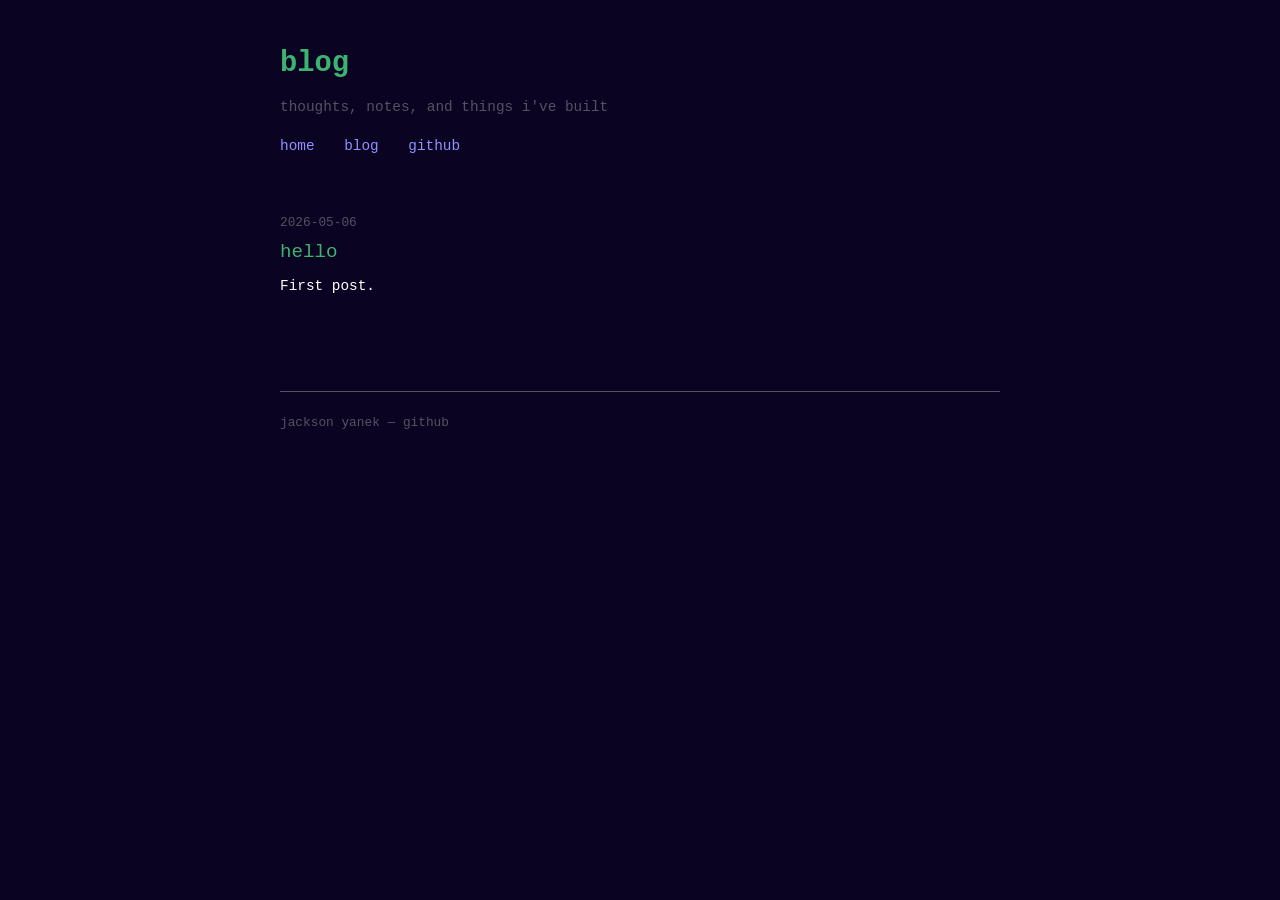
==== index.html @ d40ad97d "fix: fix first post" ====
<!DOCTYPE html>
<html lang="en">
<head>
  <meta charset="UTF-8" />
  <meta name="viewport" content="width=device-width, initial-scale=1.0" />
  <title>Jackson Yanek — Blog</title>
  <link rel="stylesheet" href="styles.css" />
</head>
<body>

  <header>
    <h1><a href="https://jacksonyanek.com">blog</a></h1>
    <p class="tagline">thoughts, notes, and things i've built</p>
    <nav>
      <a href="https://jacksonyanek.com">home</a>
      <a href="https://blog.jacksonyanek.com">blog</a>
      <a href="https://github.com/traxon99" target="_blank" rel="noopener">github</a>
    </nav>
  </header>

  <main>
    <ul class="post-list">

      <!-- To add a post:
           1. Create posts/your-slug.md with front matter (see hello-world.md)
           2. Copy an <li> below and update the slug, date, title, summary -->

      <li>
        <span class="post-date">2026-05-06</span>
        <a class="post-title" href="post.html?post=hello">hello</a>
        <p class="post-summary">First post.</p>
      </li>

    </ul>
  </main>

  <footer>
    <p>jackson yanek &mdash; <a href="https://github.com/traxon99" target="_blank" rel="noopener">github</a></p>
  </footer>

</body>
</html>
---- styles.css ----
:root {
  --color-bg: rgb(11, 3, 34);
  --color-accent: rgb(60, 179, 113);
  --color-link: rgb(146, 146, 255);
  --color-muted: rgb(86, 81, 99);
  --color-text: white;
}

* {
  box-sizing: border-box;
  margin: 0;
  padding: 0;
}

body {
  background-color: var(--color-bg);
  color: var(--color-text);
  font-family: Menlo, Monaco, Consolas, "Courier New", monospace;
  line-height: 1.7;
  padding: 40px 20px;
  max-width: 760px;
  margin: 0 auto;
}

/* ── Header ─────────────────────────────────────────── */

header {
  margin-bottom: 48px;
}

header h1 {
  font-size: 1.8rem;
  color: var(--color-accent);
  margin-bottom: 6px;
}

header h1 a {
  color: inherit;
  text-decoration: none;
}

header h1 a:hover {
  opacity: 0.7;
}

header p.tagline {
  color: var(--color-muted);
  font-size: 0.9rem;
}

nav {
  margin-top: 14px;
}

nav a {
  color: var(--color-link);
  text-decoration: none;
  margin-right: 20px;
  font-size: 0.9rem;
}

nav a:hover {
  opacity: 0.5;
}

/* ── Post list (index) ───────────────────────────────── */

.post-list {
  list-style: none;
}

.post-list li {
  margin-bottom: 32px;
  padding-bottom: 32px;
  border-bottom: 1px solid var(--color-muted);
}

.post-list li:last-child {
  border-bottom: none;
}

.post-list .post-date {
  font-size: 0.8rem;
  color: var(--color-muted);
  margin-bottom: 4px;
}

.post-list .post-title {
  font-size: 1.2rem;
  color: var(--color-accent);
  text-decoration: none;
  display: block;
  margin-bottom: 6px;
}

.post-list .post-title:hover {
  opacity: 0.7;
}

.post-list .post-summary {
  font-size: 0.9rem;
  color: var(--color-text);
}

/* ── Individual post ─────────────────────────────────── */

article .post-header {
  margin-bottom: 36px;
}

article .post-header h1 {
  font-size: 1.6rem;
  color: var(--color-accent);
  margin-bottom: 6px;
}

article .post-header .post-date {
  font-size: 0.8rem;
  color: var(--color-muted);
}

article .post-content h2 {
  color: var(--color-accent);
  font-size: 1.1rem;
  margin: 28px 0 10px;
}

article .post-content p {
  margin-bottom: 16px;
  font-size: 0.95rem;
}

article .post-content a {
  color: var(--color-link);
  text-decoration: none;
}

article .post-content a:hover {
  opacity: 0.5;
}

article .post-content ul,
article .post-content ol {
  padding-left: 24px;
  margin-bottom: 16px;
  font-size: 0.95rem;
}

article .post-content li {
  margin-bottom: 6px;
}

article .post-content code {
  background: rgba(60, 179, 113, 0.1);
  border: 1px solid rgba(60, 179, 113, 0.3);
  border-radius: 3px;
  padding: 1px 6px;
  font-family: inherit;
  font-size: 0.9em;
  color: var(--color-accent);
}

article .post-content pre {
  background: rgba(255, 255, 255, 0.04);
  border: 1px solid var(--color-muted);
  border-radius: 4px;
  padding: 16px;
  overflow-x: auto;
  margin-bottom: 16px;
}

article .post-content pre code {
  background: none;
  border: none;
  padding: 0;
  color: var(--color-text);
}

article .post-content blockquote {
  border-left: 3px solid var(--color-accent);
  padding-left: 16px;
  color: var(--color-muted);
  margin-bottom: 16px;
  font-style: italic;
}

article .post-content hr {
  border: none;
  border-top: 1px solid var(--color-muted);
  margin: 28px 0;
}

.back-link {
  display: inline-block;
  margin-top: 48px;
  color: var(--color-link);
  text-decoration: none;
  font-size: 0.9rem;
}

.back-link:hover {
  opacity: 0.5;
}

/* ── Footer ──────────────────────────────────────────── */

footer {
  margin-top: 60px;
  padding-top: 20px;
  border-top: 1px solid var(--color-muted);
  color: var(--color-muted);
  font-size: 0.8rem;
}

footer a {
  color: var(--color-muted);
  text-decoration: none;
}

footer a:hover {
  opacity: 0.5;
}
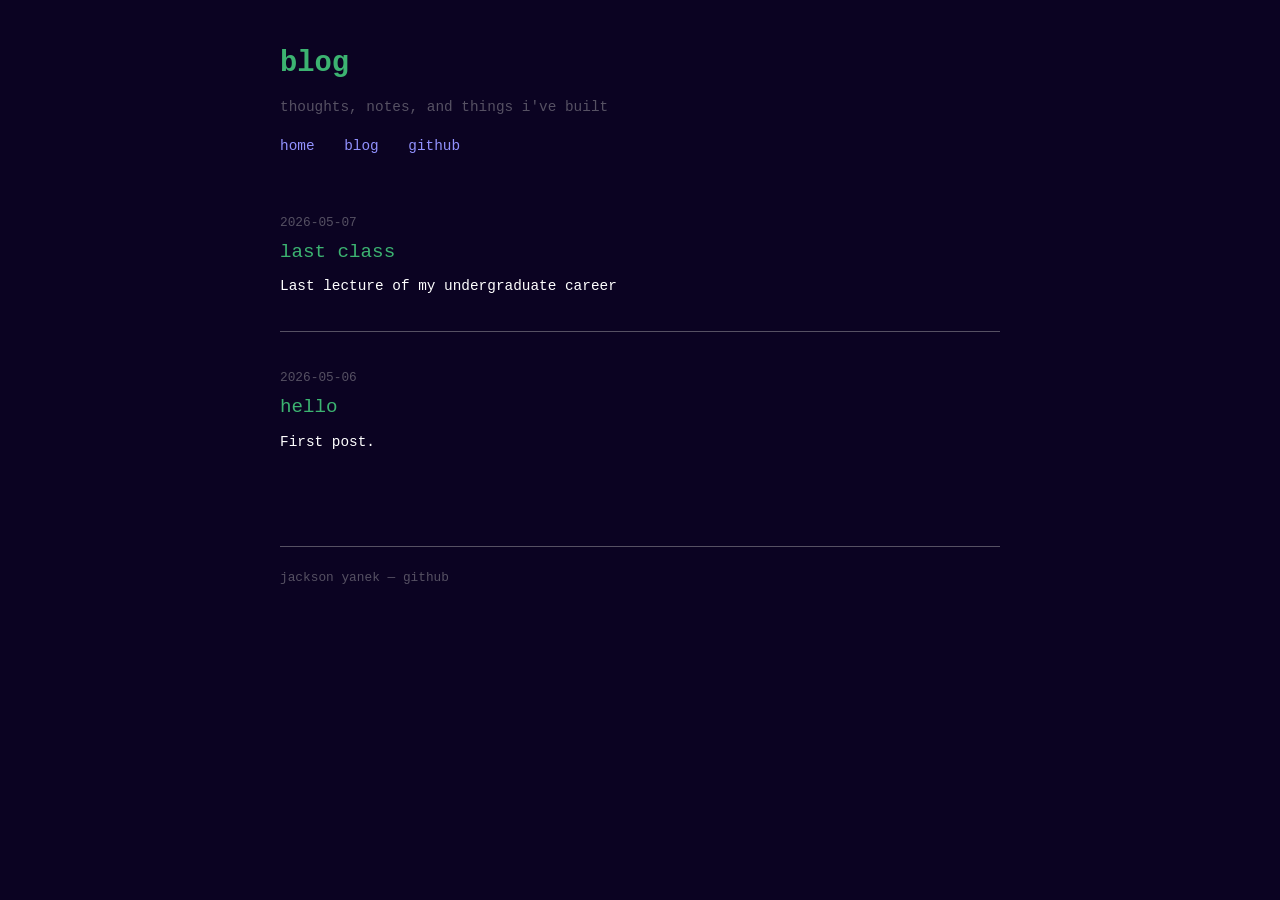
==== commit 52333af1: "initial last class post" ====
--- a/index.html
+++ b/index.html
@@ -24,6 +24,11 @@
       <!-- To add a post:
            1. Create posts/your-slug.md with front matter (see hello-world.md)
            2. Copy an <li> below and update the slug, date, title, summary -->
+      <li>
+        <span class="post-date">2026-05-07</span>
+        <a class="post-title" href="post.html?post=last-class">last class</a>
+        <p class="post-summary">Last lecture of my undergraduate career</p>
+      </li>
 
       <li>
         <span class="post-date">2026-05-06</span>
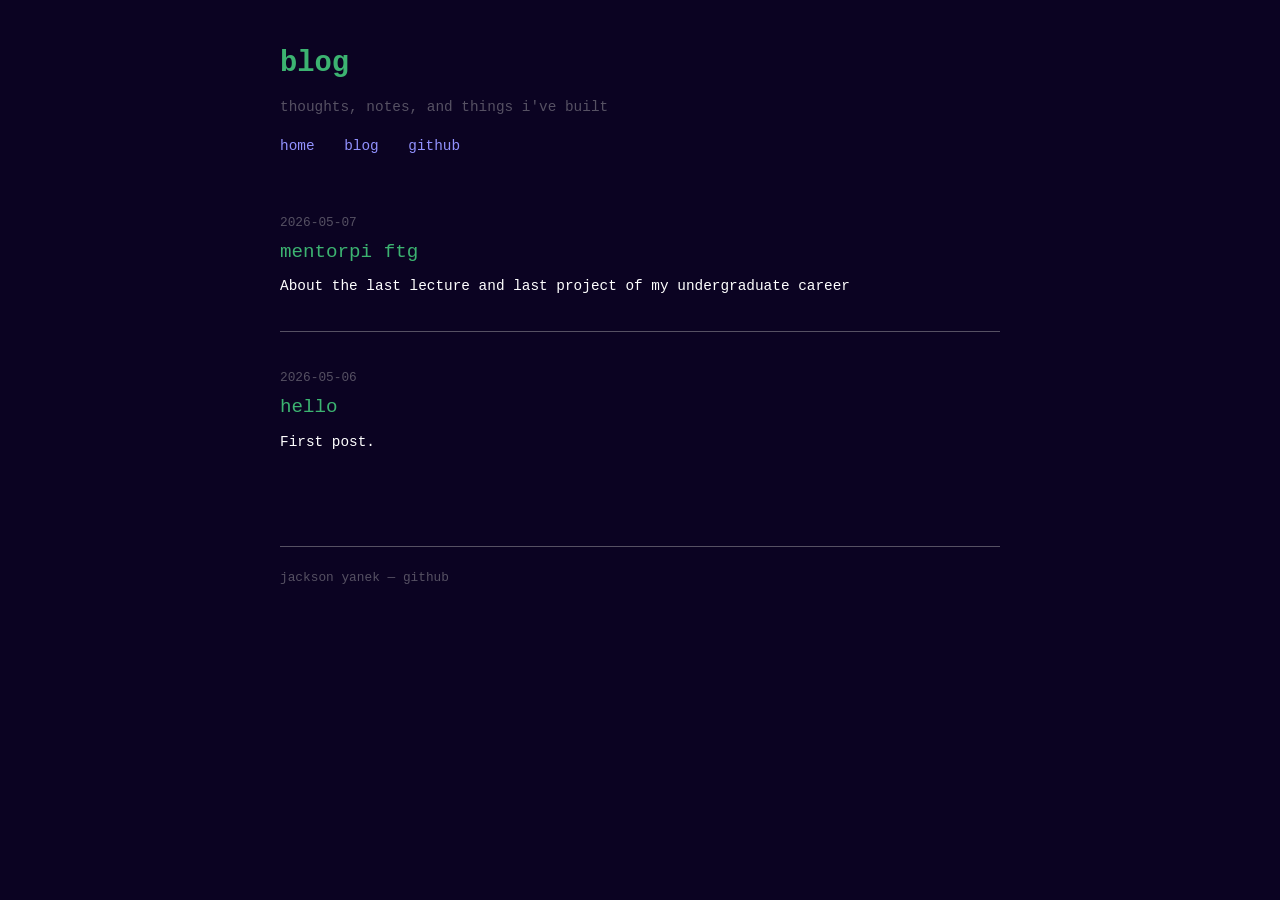
==== commit 86e68af5: "tweak links" ====
--- a/index.html
+++ b/index.html
@@ -9,11 +9,11 @@
 <body>
 
   <header>
-    <h1><a href="https://jacksonyanek.com">blog</a></h1>
+    <h1><a href="index.html">blog</a></h1>
     <p class="tagline">thoughts, notes, and things i've built</p>
     <nav>
       <a href="https://jacksonyanek.com">home</a>
-      <a href="https://blog.jacksonyanek.com">blog</a>
+      <a href="index.html">blog</a>
       <a href="https://github.com/traxon99" target="_blank" rel="noopener">github</a>
     </nav>
   </header>
@@ -26,8 +26,8 @@
            2. Copy an <li> below and update the slug, date, title, summary -->
       <li>
         <span class="post-date">2026-05-07</span>
-        <a class="post-title" href="post.html?post=last-class">last class</a>
-        <p class="post-summary">Last lecture of my undergraduate career</p>
+        <a class="post-title" href="post.html?post=mentorpi-ftg">mentorpi ftg</a>
+        <p class="post-summary">About the last lecture and last project of my undergraduate career</p>
       </li>
 
       <li>
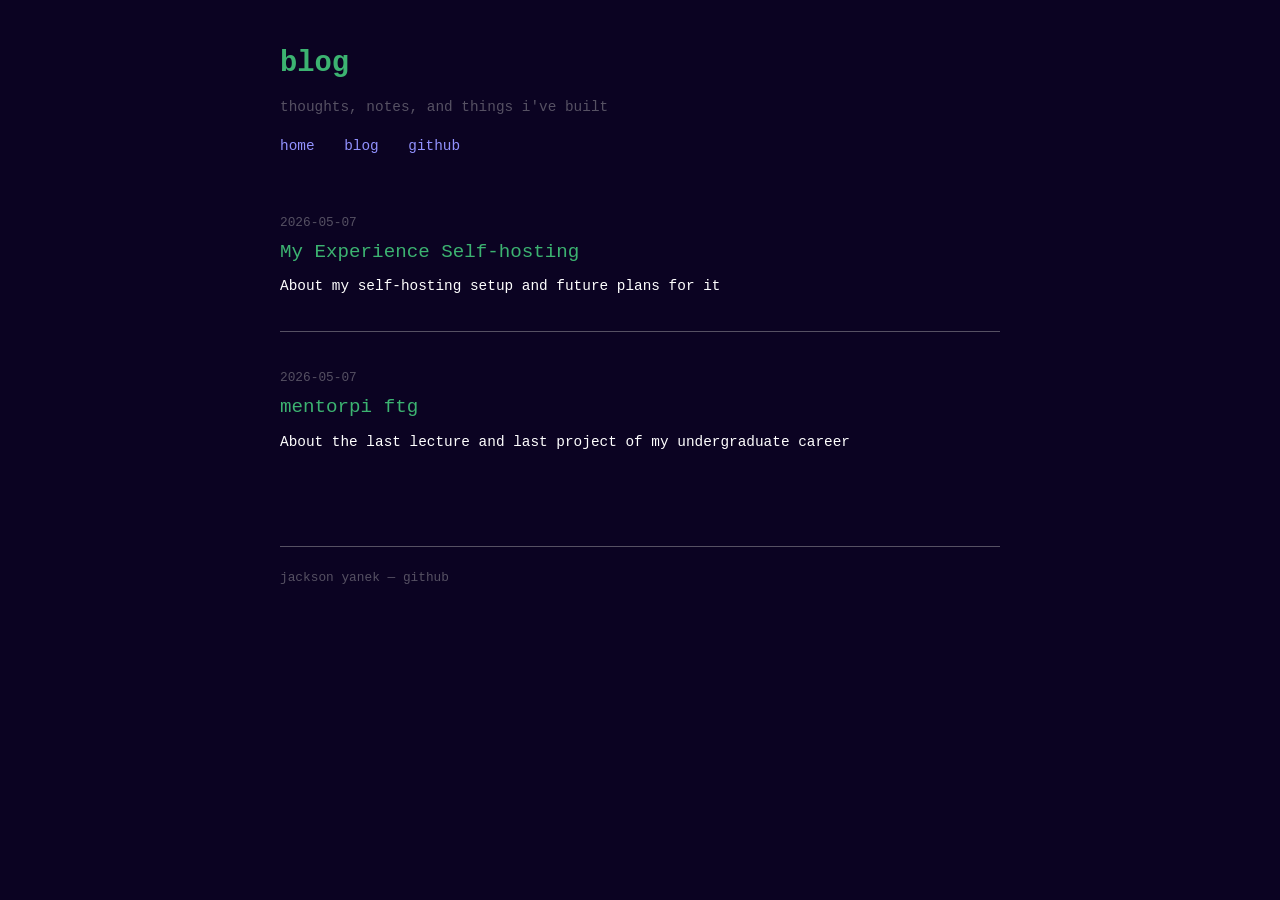
==== commit b217a072: "add selfhosting post, fix typo" ====
--- a/index.html
+++ b/index.html
@@ -26,15 +26,21 @@
            2. Copy an <li> below and update the slug, date, title, summary -->
       <li>
         <span class="post-date">2026-05-07</span>
+        <a class="post-title" href="post.html?post=selfhosting">My Experience Self-hosting</a>
+        <p class="post-summary">About my self-hosting setup and future plans for it</p>
+      </li>
+      
+      <li>
+        <span class="post-date">2026-05-07</span>
         <a class="post-title" href="post.html?post=mentorpi-ftg">mentorpi ftg</a>
         <p class="post-summary">About the last lecture and last project of my undergraduate career</p>
       </li>
 
-      <li>
+      <!-- <li>
         <span class="post-date">2026-05-06</span>
         <a class="post-title" href="post.html?post=hello">hello</a>
         <p class="post-summary">First post.</p>
-      </li>
+      </li> -->
 
     </ul>
   </main>
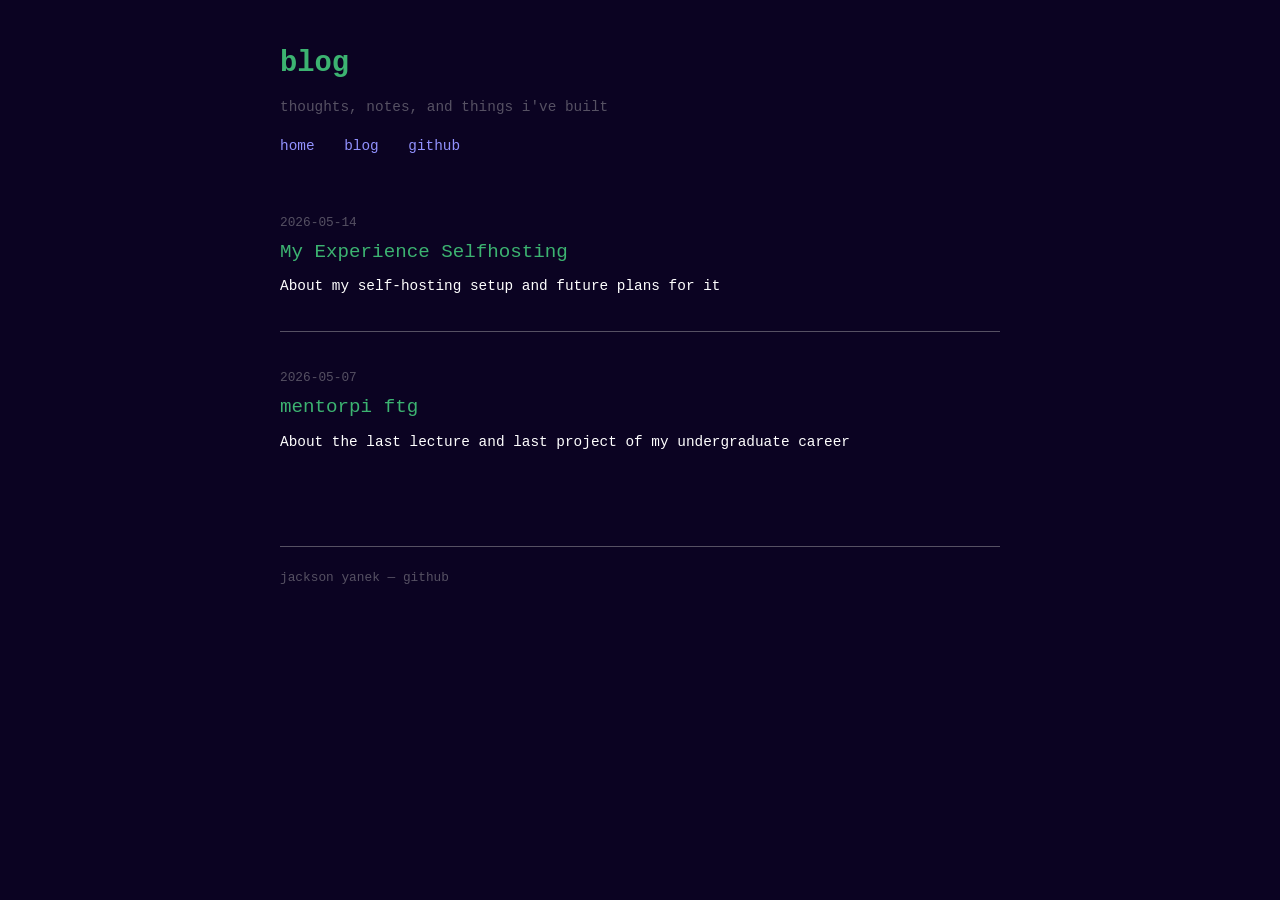
==== commit c9b38939: "update date and title on selfhosting post" ====
--- a/index.html
+++ b/index.html
@@ -25,8 +25,8 @@
            1. Create posts/your-slug.md with front matter (see hello-world.md)
            2. Copy an <li> below and update the slug, date, title, summary -->
       <li>
-        <span class="post-date">2026-05-07</span>
-        <a class="post-title" href="post.html?post=selfhosting">My Experience Self-hosting</a>
+        <span class="post-date">2026-05-14</span>
+        <a class="post-title" href="post.html?post=selfhosting">My Experience Selfhosting</a>
         <p class="post-summary">About my self-hosting setup and future plans for it</p>
       </li>
       
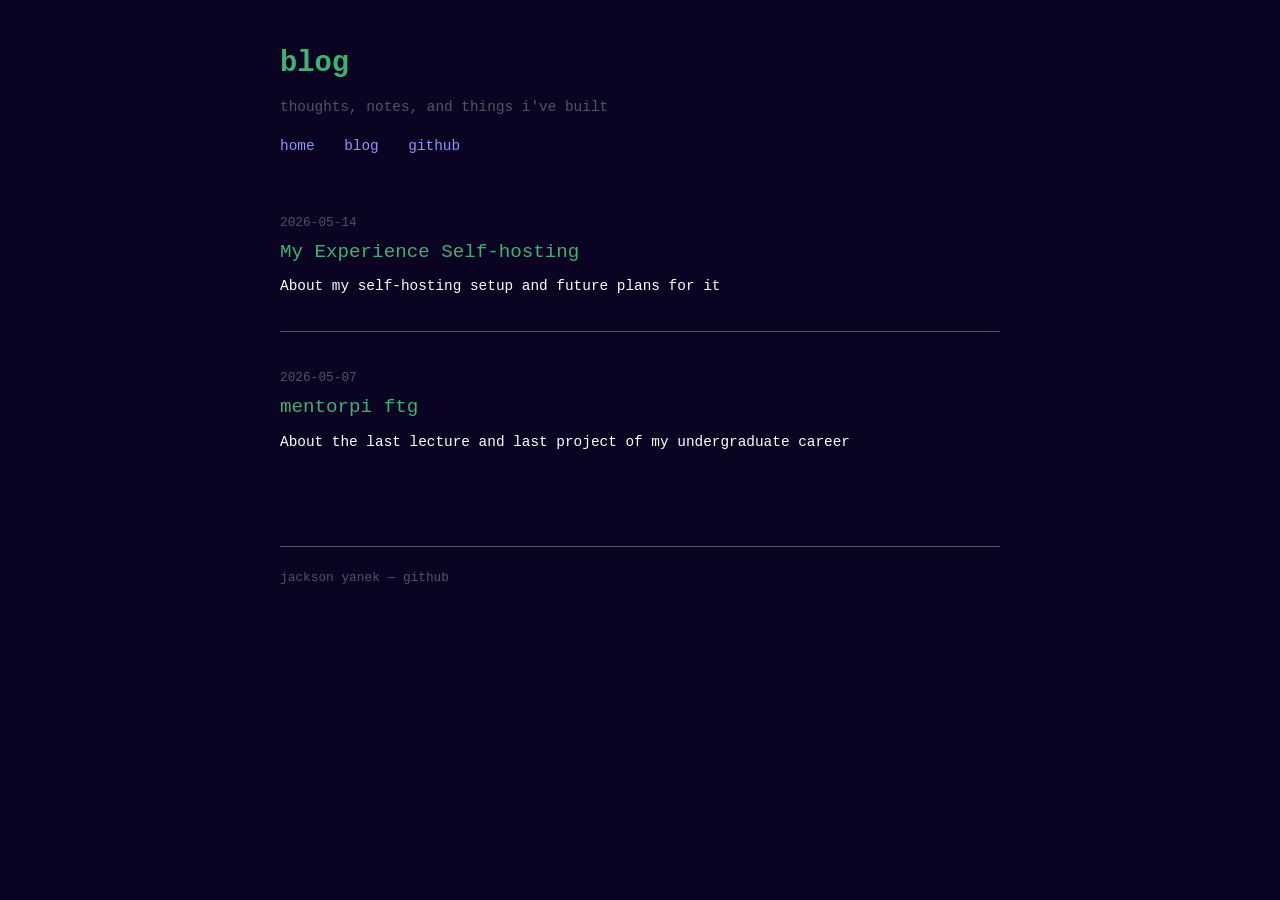
==== commit 576899d9: "revert" ====
--- a/index.html
+++ b/index.html
@@ -26,7 +26,7 @@
            2. Copy an <li> below and update the slug, date, title, summary -->
       <li>
         <span class="post-date">2026-05-14</span>
-        <a class="post-title" href="post.html?post=selfhosting">My Experience Selfhosting</a>
+        <a class="post-title" href="post.html?post=selfhosting">My Experience Self-hosting</a>
         <p class="post-summary">About my self-hosting setup and future plans for it</p>
       </li>
       
